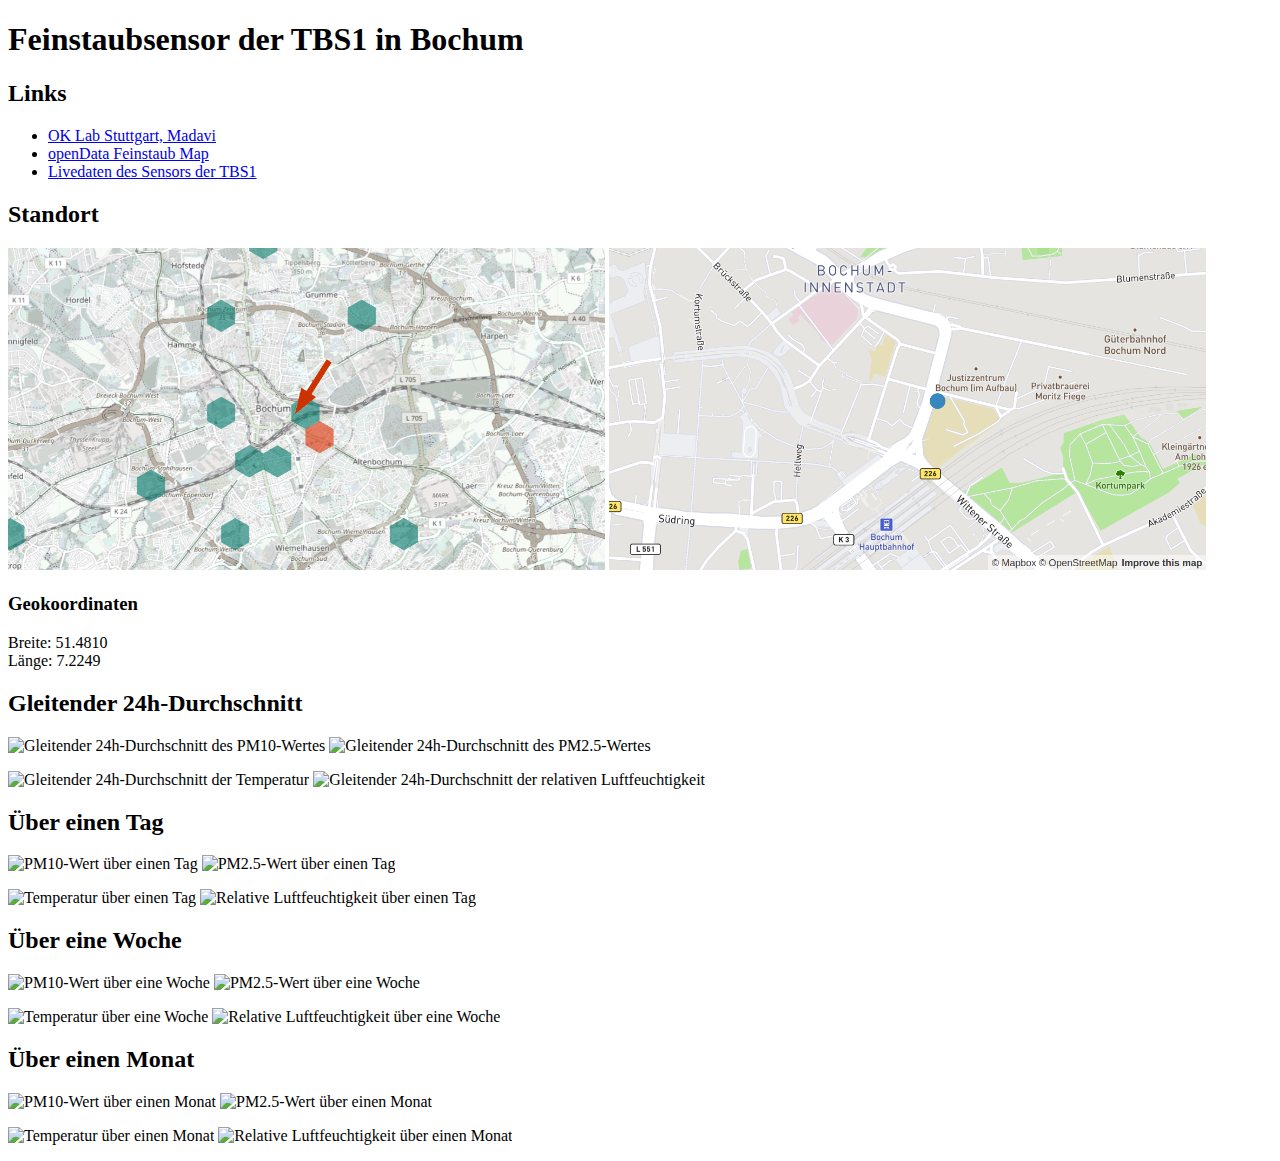
==== docs/index.html @ 2d45a122 "moved folder madavi to docs." ====
<!doctype html>
<html lang="de">
    <head>
        <meta charset="utf-8"> 
        <title>Feinstaubsensor der TBS1 in Bochum</title>
        <style type="text/css">
            <!--
                .abbildung {
                    width: 597px;
                }
                -->
        </style>
    </head>
    <body>
        <h1>Feinstaubsensor der TBS1 in Bochum</h1>
        <h2>Links</h2>
        <ul>
            <li><a href="https://www.madavi.de/ok-lab-stuttgart/">OK Lab Stuttgart, Madavi</a></li>
            <li><a href="http://bochum.maps.luftdaten.info/#13/51.4810/7.2248">openData Feinstaub Map</a></li>
            <li><a href="http://luftdaten.tbs1.de">Livedaten des Sensors der TBS1</a></li>
        </ul>
        <h2>Standort</h2>
        <p>
            <img class="abbildung" src="./standort/standort_wabe_pfeil.png" alt="Standort des Sensors in der Wabe" /> 
            <img class="abbildung" src="./standort/standort_punkt.png" alt="Standort des Sensors als Punkt" /> 
        </p>
        <h3>Geokoordinaten</h3>
        <p>
            Breite: 51.4810 <br />
            L&auml;nge: 7.2249
        </p>
        <h2>Gleitender 24h-Durchschnitt</h2>
        <p>
            <img class="abbildung" src="https://www.madavi.de/sensor/images/sensor-esp8266-3394227-sds011-1-floating.png" alt="Gleitender 24h-Durchschnitt des PM10-Wertes" /> 
            <img class="abbildung" src="https://www.madavi.de/sensor/images/sensor-esp8266-3394227-sds011-25-floating.png" alt="Gleitender 24h-Durchschnitt des PM2.5-Wertes" /> 
        </p>
        <p>
            <img class="abbildung" src="https://www.madavi.de/sensor/images/sensor-esp8266-3394227-dht-1-floating.png" alt="Gleitender 24h-Durchschnitt der Temperatur" />
            <img class="abbildung" src="https://www.madavi.de/sensor/images/sensor-esp8266-3394227-dht-25-floating.png" alt="Gleitender 24h-Durchschnitt der relativen Luftfeuchtigkeit" />
        </p>
        <h2>&Uuml;ber einen Tag</h2>
        <p>
            <img class="abbildung" src="https://www.madavi.de/sensor/images/sensor-esp8266-3394227-sds011-1-day.png" alt="PM10-Wert &uuml;ber einen Tag" />
            <img class="abbildung" src="https://www.madavi.de/sensor/images/sensor-esp8266-3394227-sds011-25-day.png" alt="PM2.5-Wert &uuml;ber einen Tag" />
        </p>
        <p>
            <img class="abbildung" src="https://www.madavi.de/sensor/images/sensor-esp8266-3394227-dht-1-day.png" alt="Temperatur &uuml;ber einen Tag" />
            <img class="abbildung" src="https://www.madavi.de/sensor/images/sensor-esp8266-3394227-dht-25-day.png" alt="Relative Luftfeuchtigkeit &uuml;ber einen Tag" />
        </p>
        <h2>&Uuml;ber eine Woche</h2>
        <p>
            <img class="abbildung" src="https://www.madavi.de/sensor/images/sensor-esp8266-3394227-sds011-1-week.png" alt="PM10-Wert &uuml;ber eine Woche" />
            <img class="abbildung" src="https://www.madavi.de/sensor/images/sensor-esp8266-3394227-sds011-25-week.png" alt="PM2.5-Wert &uuml;ber eine Woche" />
        </p>
        <p>
            <img class="abbildung" src="https://www.madavi.de/sensor/images/sensor-esp8266-3394227-dht-1-week.png" alt="Temperatur &uuml;ber eine Woche" />
            <img class="abbildung" src="https://www.madavi.de/sensor/images/sensor-esp8266-3394227-dht-25-week.png" alt="Relative Luftfeuchtigkeit &uuml;ber eine Woche" />
        </p>
        <h2>&Uuml;ber einen Monat</h2>
        <p>
            <img class="abbildung" src="https://www.madavi.de/sensor/images/sensor-esp8266-3394227-sds011-1-month.png" alt="PM10-Wert &uuml;ber einen Monat" />
            <img class="abbildung" src="https://www.madavi.de/sensor/images/sensor-esp8266-3394227-sds011-25-month.png" alt="PM2.5-Wert &uuml;ber einen Monat" />
        </p>
        <p>
            <img class="abbildung" src="https://www.madavi.de/sensor/images/sensor-esp8266-3394227-dht-1-month.png" alt="Temperatur &uuml;ber einen Monat" />
            <img class="abbildung" src="https://www.madavi.de/sensor/images/sensor-esp8266-3394227-dht-25-month.png" alt="Relative Luftfeuchtigkeit &uuml;ber einen Monat" />
        </p>
    </body>
</html>
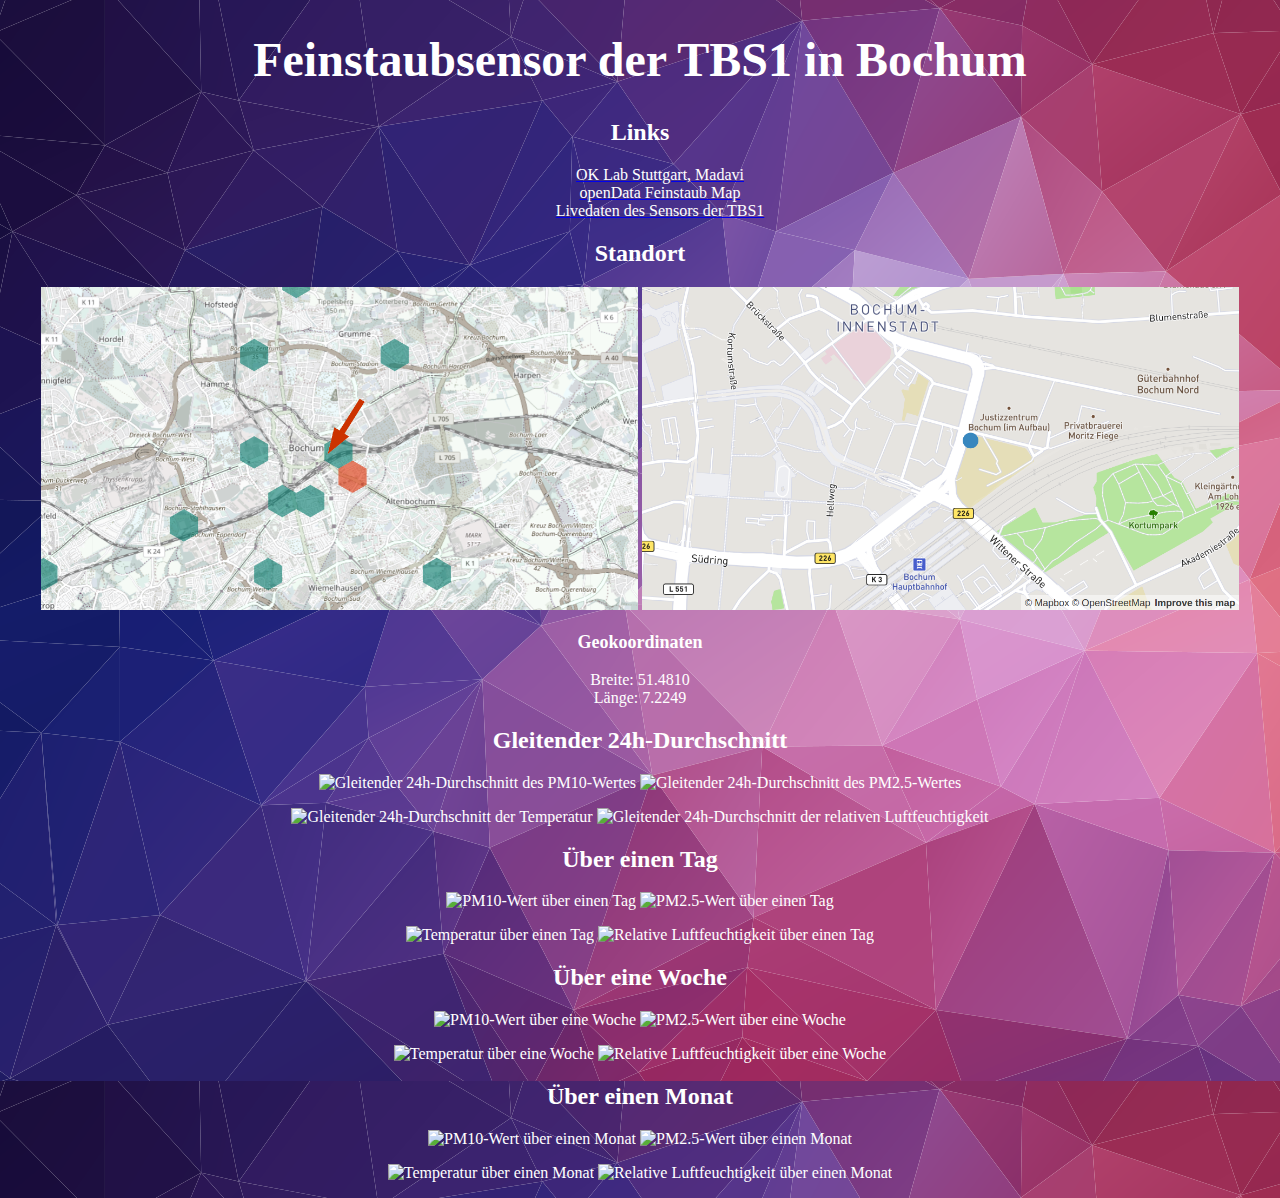
==== commit d3f47115: "html neu aufgearbeitet" ====
--- a/docs/index.html
+++ b/docs/index.html
@@ -9,15 +9,20 @@
                     width: 597px;
                 }
                 -->
+			h1 { color:white; font-size:48px; font-family:Tahoma }
+			h2 { color:white; font-size:24px; font-family:Tahoma }
+			h3 { color:white; font-size:18px; font-family:Tahoma }
+			ul { color:white; font-size:16px; font-family:Tahoma }
         </style>
     </head>
-    <body>
+    <body background="bg.png">
+	<div align="center">
         <h1>Feinstaubsensor der TBS1 in Bochum</h1>
         <h2>Links</h2>
         <ul>
-            <li><a href="https://www.madavi.de/ok-lab-stuttgart/">OK Lab Stuttgart, Madavi</a></li>
-            <li><a href="http://bochum.maps.luftdaten.info/#13/51.4810/7.2248">openData Feinstaub Map</a></li>
-            <li><a href="http://luftdaten.tbs1.de">Livedaten des Sensors der TBS1</a></li>
+            <a href="https://www.madavi.de/ok-lab-stuttgart/"><font color="white">OK Lab Stuttgart, Madavi</a><br>
+            <a href="http://bochum.maps.luftdaten.info/#13/51.4810/7.2248"><font color="white">openData Feinstaub Map</a><br>
+            <a href="https://itawiki.tbs1.de/feinstaub/current_values.html"><font color="white">Livedaten des Sensors der TBS1</a><br>
         </ul>
         <h2>Standort</h2>
         <p>
@@ -25,7 +30,7 @@
             <img class="abbildung" src="./standort/standort_punkt.png" alt="Standort des Sensors als Punkt" /> 
         </p>
         <h3>Geokoordinaten</h3>
-        <p>
+        <p style="font-family: Tahoma; color:white">
             Breite: 51.4810 <br />
             L&auml;nge: 7.2249
         </p>
@@ -65,6 +70,7 @@
             <img class="abbildung" src="https://www.madavi.de/sensor/images/sensor-esp8266-3394227-dht-1-month.png" alt="Temperatur &uuml;ber einen Monat" />
             <img class="abbildung" src="https://www.madavi.de/sensor/images/sensor-esp8266-3394227-dht-25-month.png" alt="Relative Luftfeuchtigkeit &uuml;ber einen Monat" />
         </p>
+	</div>
     </body>
 </html>
 
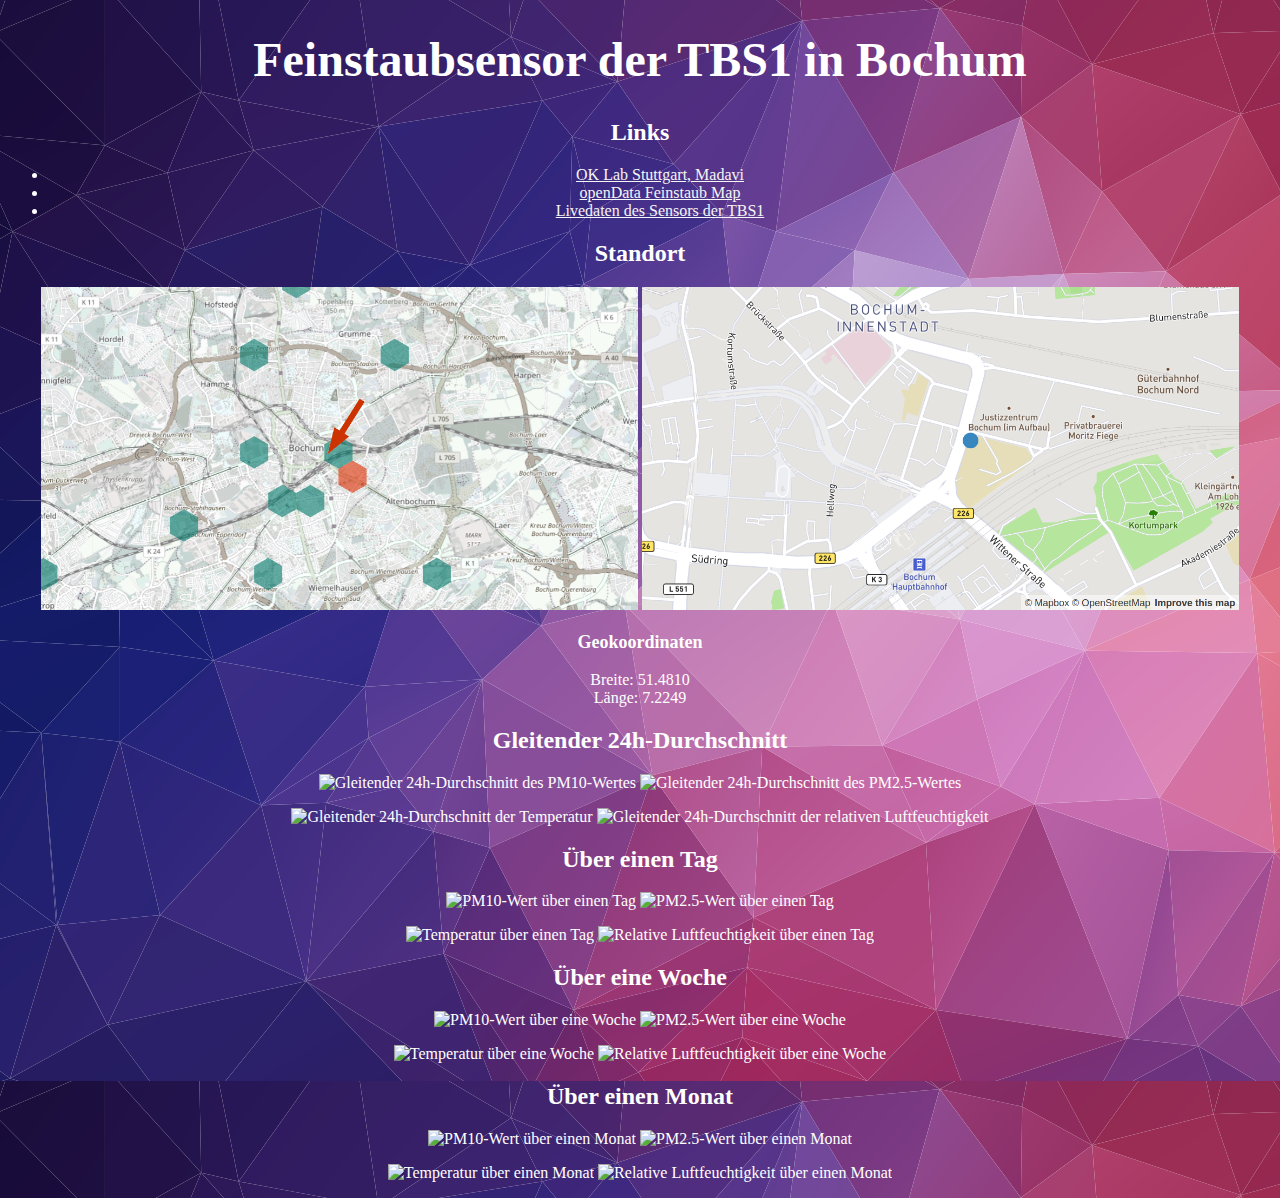
==== commit ea87a25e: "switched to css stylesheet for formatting." ====
--- a/docs/index.html
+++ b/docs/index.html
@@ -2,75 +2,111 @@
 <html lang="de">
     <head>
         <meta charset="utf-8"> 
+		<link href="favicon.ico" rel="shortcut icon">
+        <link rel="stylesheet" href="custom.css">
         <title>Feinstaubsensor der TBS1 in Bochum</title>
-        <style type="text/css">
-            <!--
-                .abbildung {
-                    width: 597px;
-                }
-                -->
-			h1 { color:white; font-size:48px; font-family:Tahoma }
-			h2 { color:white; font-size:24px; font-family:Tahoma }
-			h3 { color:white; font-size:18px; font-family:Tahoma }
-			ul { color:white; font-size:16px; font-family:Tahoma }
-        </style>
     </head>
     <body background="bg.png">
 	<div align="center">
         <h1>Feinstaubsensor der TBS1 in Bochum</h1>
         <h2>Links</h2>
         <ul>
-            <a href="https://www.madavi.de/ok-lab-stuttgart/"><font color="white">OK Lab Stuttgart, Madavi</a><br>
-            <a href="http://bochum.maps.luftdaten.info/#13/51.4810/7.2248"><font color="white">openData Feinstaub Map</a><br>
-            <a href="https://itawiki.tbs1.de/feinstaub/current_values.html"><font color="white">Livedaten des Sensors der TBS1</a><br>
+            <li>
+                <a href="https://www.madavi.de/ok-lab-stuttgart/">
+                OK Lab Stuttgart, Madavi
+                </a>
+            </li>
+            <li>
+                <a href="http://bochum.maps.luftdaten.info/#13/51.4810/7.2248">
+                openData Feinstaub Map
+                </a>
+            </li>
+            <li>
+                <a href="https://it.tbs1.de/luftdaten/">
+                Livedaten des Sensors der TBS1
+                </a>
+            </li>
         </ul>
         <h2>Standort</h2>
         <p>
-            <img class="abbildung" src="./standort/standort_wabe_pfeil.png" alt="Standort des Sensors in der Wabe" /> 
-            <img class="abbildung" src="./standort/standort_punkt.png" alt="Standort des Sensors als Punkt" /> 
+            <img class="abbildung" src="./standort/standort_wabe_pfeil.png"
+                 alt="Standort des Sensors in der Wabe" />
+            <img class="abbildung" src="./standort/standort_punkt.png"
+                 alt="Standort des Sensors als Punkt" />
         </p>
         <h3>Geokoordinaten</h3>
-        <p style="font-family: Tahoma; color:white">
+        <p>
             Breite: 51.4810 <br />
             L&auml;nge: 7.2249
         </p>
         <h2>Gleitender 24h-Durchschnitt</h2>
         <p>
-            <img class="abbildung" src="https://www.madavi.de/sensor/images/sensor-esp8266-3394227-sds011-1-floating.png" alt="Gleitender 24h-Durchschnitt des PM10-Wertes" /> 
-            <img class="abbildung" src="https://www.madavi.de/sensor/images/sensor-esp8266-3394227-sds011-25-floating.png" alt="Gleitender 24h-Durchschnitt des PM2.5-Wertes" /> 
+            <img class="abbildung"
+                 src="https://www.madavi.de/sensor/images/sensor-esp8266-3394227-sds011-1-floating.png"
+                 alt="Gleitender 24h-Durchschnitt des PM10-Wertes" />
+            <img class="abbildung"
+                 src="https://www.madavi.de/sensor/images/sensor-esp8266-3394227-sds011-25-floating.png"
+                 alt="Gleitender 24h-Durchschnitt des PM2.5-Wertes" />
         </p>
         <p>
-            <img class="abbildung" src="https://www.madavi.de/sensor/images/sensor-esp8266-3394227-dht-1-floating.png" alt="Gleitender 24h-Durchschnitt der Temperatur" />
-            <img class="abbildung" src="https://www.madavi.de/sensor/images/sensor-esp8266-3394227-dht-25-floating.png" alt="Gleitender 24h-Durchschnitt der relativen Luftfeuchtigkeit" />
+            <img class="abbildung"
+                 src="https://www.madavi.de/sensor/images/sensor-esp8266-3394227-dht-1-floating.png"
+                 alt="Gleitender 24h-Durchschnitt der Temperatur" />
+            <img class="abbildung"
+                 src="https://www.madavi.de/sensor/images/sensor-esp8266-3394227-dht-25-floating.png"
+                 alt="Gleitender 24h-Durchschnitt der relativen Luftfeuchtigkeit" />
         </p>
-        <h2>&Uuml;ber einen Tag</h2>
+        <h2>Über einen Tag</h2>
         <p>
-            <img class="abbildung" src="https://www.madavi.de/sensor/images/sensor-esp8266-3394227-sds011-1-day.png" alt="PM10-Wert &uuml;ber einen Tag" />
-            <img class="abbildung" src="https://www.madavi.de/sensor/images/sensor-esp8266-3394227-sds011-25-day.png" alt="PM2.5-Wert &uuml;ber einen Tag" />
+            <img class="abbildung"
+                 src="https://www.madavi.de/sensor/images/sensor-esp8266-3394227-sds011-1-day.png"
+                 alt="PM10-Wert &uuml;ber einen Tag" />
+            <img class="abbildung"
+                 src="https://www.madavi.de/sensor/images/sensor-esp8266-3394227-sds011-25-day.png"
+                 alt="PM2.5-Wert &uuml;ber einen Tag" />
         </p>
         <p>
-            <img class="abbildung" src="https://www.madavi.de/sensor/images/sensor-esp8266-3394227-dht-1-day.png" alt="Temperatur &uuml;ber einen Tag" />
-            <img class="abbildung" src="https://www.madavi.de/sensor/images/sensor-esp8266-3394227-dht-25-day.png" alt="Relative Luftfeuchtigkeit &uuml;ber einen Tag" />
+            <img class="abbildung"
+                 src="https://www.madavi.de/sensor/images/sensor-esp8266-3394227-dht-1-day.png"
+                 alt="Temperatur &uuml;ber einen Tag" />
+            <img class="abbildung"
+                 src="https://www.madavi.de/sensor/images/sensor-esp8266-3394227-dht-25-day.png"
+                 alt="Relative Luftfeuchtigkeit &uuml;ber einen Tag" />
         </p>
         <h2>&Uuml;ber eine Woche</h2>
         <p>
-            <img class="abbildung" src="https://www.madavi.de/sensor/images/sensor-esp8266-3394227-sds011-1-week.png" alt="PM10-Wert &uuml;ber eine Woche" />
-            <img class="abbildung" src="https://www.madavi.de/sensor/images/sensor-esp8266-3394227-sds011-25-week.png" alt="PM2.5-Wert &uuml;ber eine Woche" />
+            <img class="abbildung"
+                 src="https://www.madavi.de/sensor/images/sensor-esp8266-3394227-sds011-1-week.png"
+                 alt="PM10-Wert &uuml;ber eine Woche" />
+            <img class="abbildung"
+                 src="https://www.madavi.de/sensor/images/sensor-esp8266-3394227-sds011-25-week.png"
+                 alt="PM2.5-Wert &uuml;ber eine Woche" />
         </p>
         <p>
-            <img class="abbildung" src="https://www.madavi.de/sensor/images/sensor-esp8266-3394227-dht-1-week.png" alt="Temperatur &uuml;ber eine Woche" />
-            <img class="abbildung" src="https://www.madavi.de/sensor/images/sensor-esp8266-3394227-dht-25-week.png" alt="Relative Luftfeuchtigkeit &uuml;ber eine Woche" />
+            <img class="abbildung"
+                 src="https://www.madavi.de/sensor/images/sensor-esp8266-3394227-dht-1-week.png"
+                 alt="Temperatur &uuml;ber eine Woche" />
+            <img class="abbildung"
+                 src="https://www.madavi.de/sensor/images/sensor-esp8266-3394227-dht-25-week.png"
+                 alt="Relative Luftfeuchtigkeit &uuml;ber eine Woche" />
         </p>
         <h2>&Uuml;ber einen Monat</h2>
         <p>
-            <img class="abbildung" src="https://www.madavi.de/sensor/images/sensor-esp8266-3394227-sds011-1-month.png" alt="PM10-Wert &uuml;ber einen Monat" />
-            <img class="abbildung" src="https://www.madavi.de/sensor/images/sensor-esp8266-3394227-sds011-25-month.png" alt="PM2.5-Wert &uuml;ber einen Monat" />
+            <img class="abbildung"
+                 src="https://www.madavi.de/sensor/images/sensor-esp8266-3394227-sds011-1-month.png"
+                 alt="PM10-Wert &uuml;ber einen Monat" />
+            <img class="abbildung"
+                 src="https://www.madavi.de/sensor/images/sensor-esp8266-3394227-sds011-25-month.png"
+                 alt="PM2.5-Wert &uuml;ber einen Monat" />
         </p>
         <p>
-            <img class="abbildung" src="https://www.madavi.de/sensor/images/sensor-esp8266-3394227-dht-1-month.png" alt="Temperatur &uuml;ber einen Monat" />
-            <img class="abbildung" src="https://www.madavi.de/sensor/images/sensor-esp8266-3394227-dht-25-month.png" alt="Relative Luftfeuchtigkeit &uuml;ber einen Monat" />
+            <img class="abbildung"
+                 src="https://www.madavi.de/sensor/images/sensor-esp8266-3394227-dht-1-month.png"
+                 alt="Temperatur &uuml;ber einen Monat" />
+            <img class="abbildung"
+                 src="https://www.madavi.de/sensor/images/sensor-esp8266-3394227-dht-25-month.png"
+                 alt="Relative Luftfeuchtigkeit &uuml;ber einen Monat" />
         </p>
 	</div>
     </body>
 </html>
-
--- a/docs/custom.css
+++ b/docs/custom.css
@@ -0,0 +1,14 @@
+.abbildung {
+    width: 597px;
+}
+
+body {
+    color:white;
+    font-family: Tahoma, serif;
+}
+
+h1 { font-size:48px; }
+h2 { font-size:24px; }
+h3 { font-size:18px; }
+ul { font-size:16px; }
+a { color:whitesmoke}
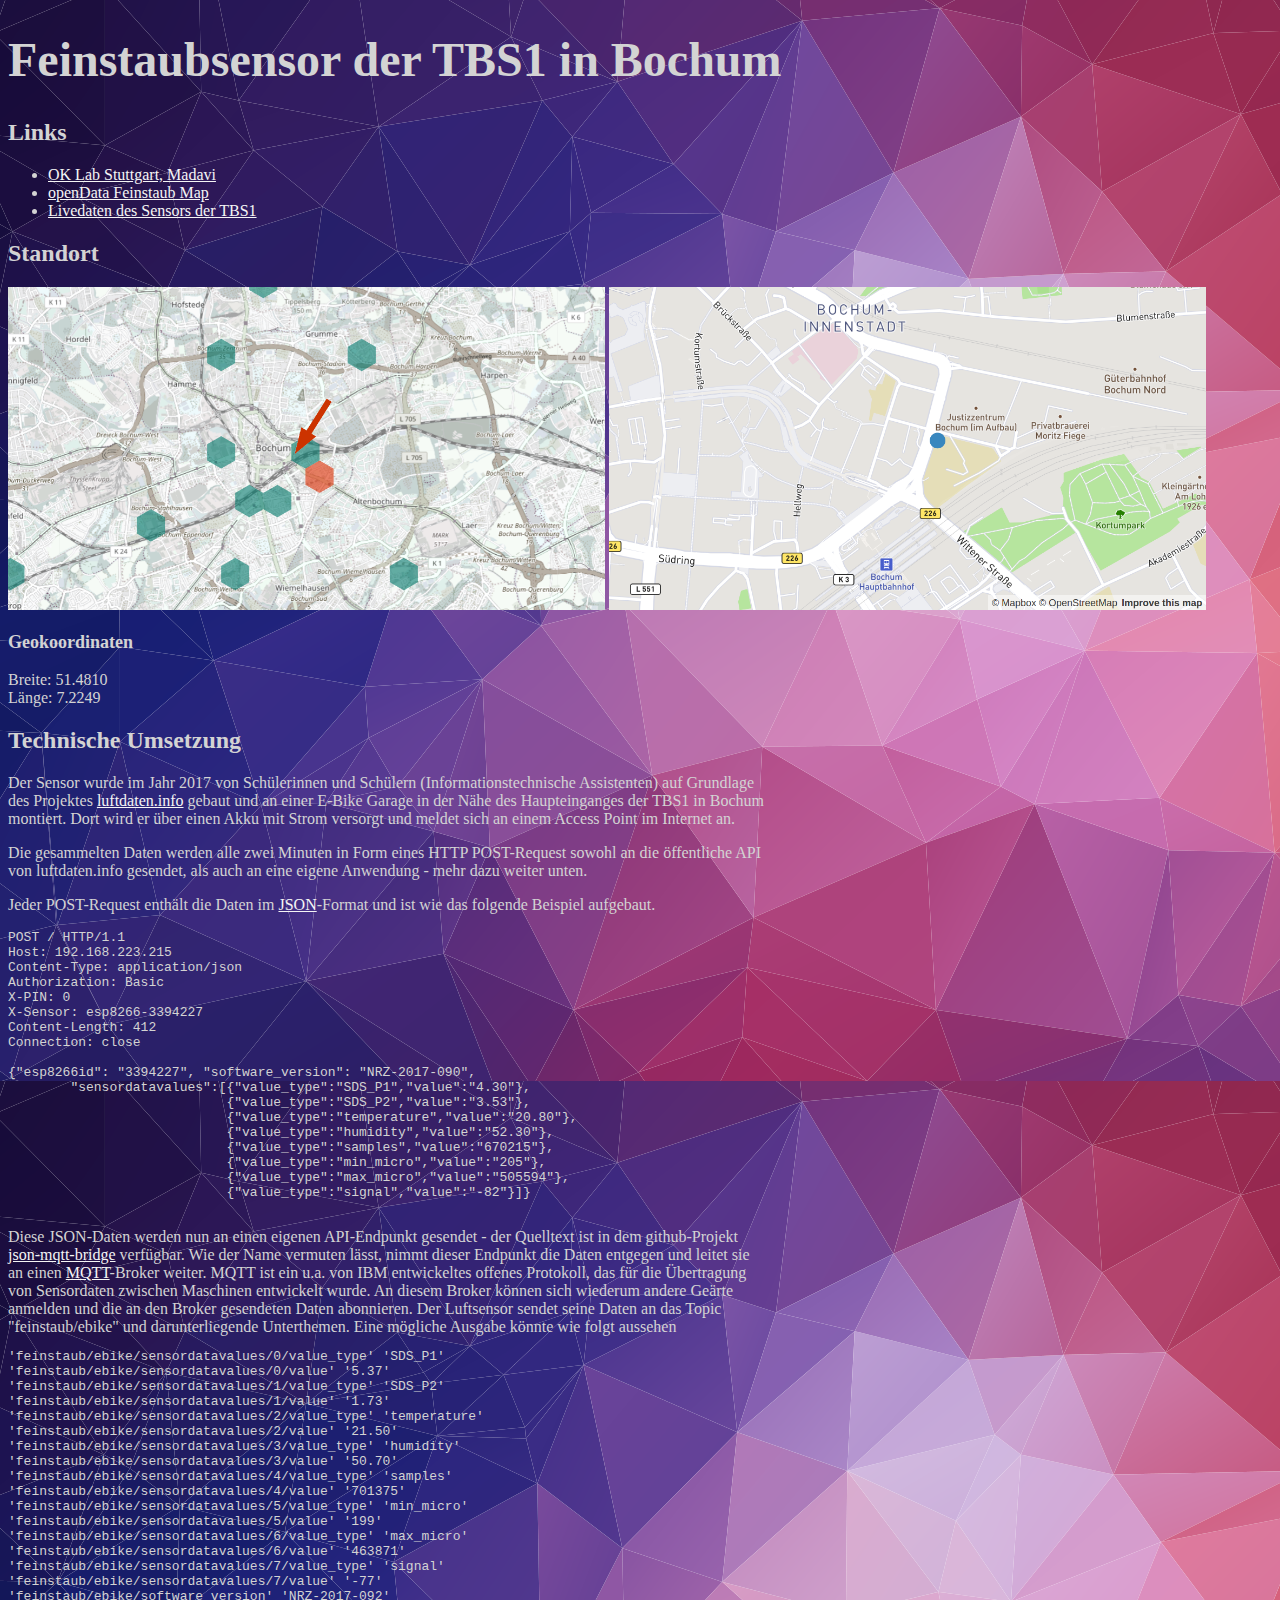
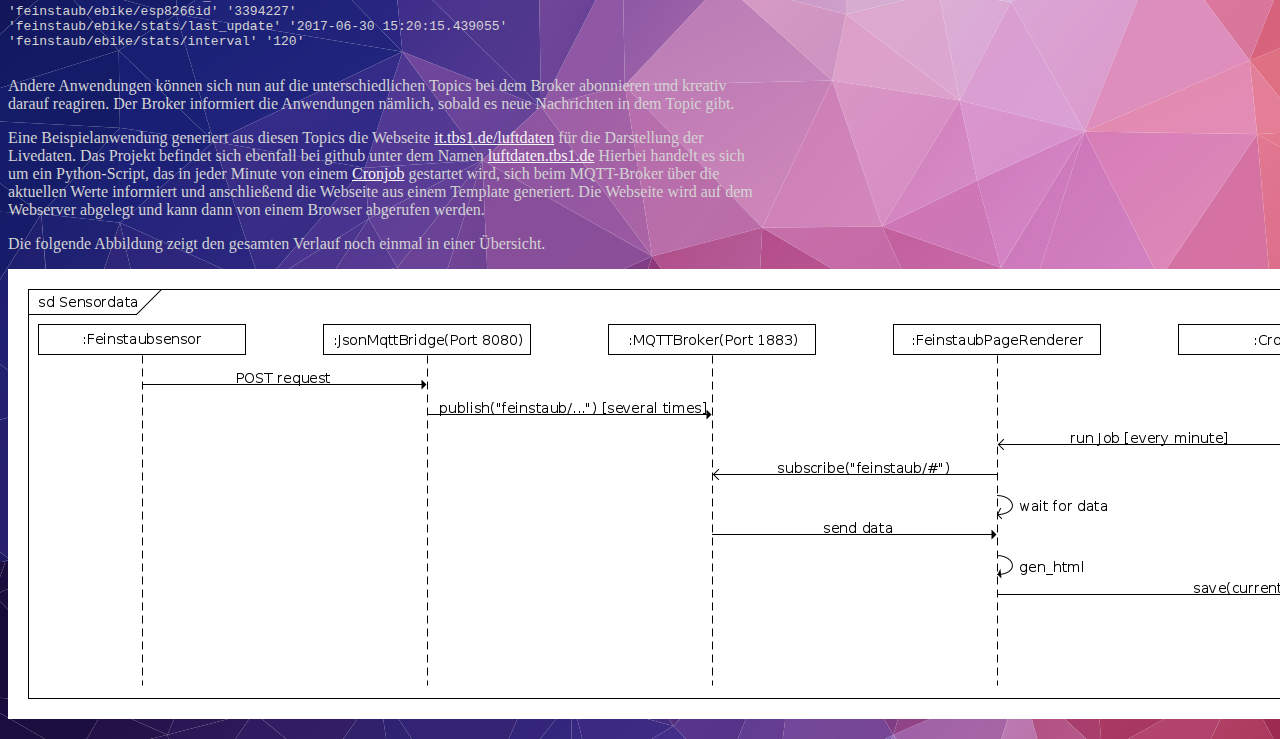
==== commit 55946096: "removed statistical data and added technical information." ====
--- a/docs/index.html
+++ b/docs/index.html
@@ -1,112 +1,144 @@
 <!doctype html>
 <html lang="de">
-    <head>
-        <meta charset="utf-8"> 
-		<link href="favicon.ico" rel="shortcut icon">
-        <link rel="stylesheet" href="custom.css">
-        <title>Feinstaubsensor der TBS1 in Bochum</title>
-    </head>
-    <body background="bg.png">
-	<div align="center">
-        <h1>Feinstaubsensor der TBS1 in Bochum</h1>
-        <h2>Links</h2>
-        <ul>
-            <li>
-                <a href="https://www.madavi.de/ok-lab-stuttgart/">
-                OK Lab Stuttgart, Madavi
-                </a>
-            </li>
-            <li>
-                <a href="http://bochum.maps.luftdaten.info/#13/51.4810/7.2248">
-                openData Feinstaub Map
-                </a>
-            </li>
-            <li>
-                <a href="https://it.tbs1.de/luftdaten/">
-                Livedaten des Sensors der TBS1
-                </a>
-            </li>
-        </ul>
-        <h2>Standort</h2>
-        <p>
-            <img class="abbildung" src="./standort/standort_wabe_pfeil.png"
-                 alt="Standort des Sensors in der Wabe" />
-            <img class="abbildung" src="./standort/standort_punkt.png"
-                 alt="Standort des Sensors als Punkt" />
-        </p>
-        <h3>Geokoordinaten</h3>
-        <p>
-            Breite: 51.4810 <br />
-            L&auml;nge: 7.2249
-        </p>
-        <h2>Gleitender 24h-Durchschnitt</h2>
-        <p>
-            <img class="abbildung"
-                 src="https://www.madavi.de/sensor/images/sensor-esp8266-3394227-sds011-1-floating.png"
-                 alt="Gleitender 24h-Durchschnitt des PM10-Wertes" />
-            <img class="abbildung"
-                 src="https://www.madavi.de/sensor/images/sensor-esp8266-3394227-sds011-25-floating.png"
-                 alt="Gleitender 24h-Durchschnitt des PM2.5-Wertes" />
-        </p>
-        <p>
-            <img class="abbildung"
-                 src="https://www.madavi.de/sensor/images/sensor-esp8266-3394227-dht-1-floating.png"
-                 alt="Gleitender 24h-Durchschnitt der Temperatur" />
-            <img class="abbildung"
-                 src="https://www.madavi.de/sensor/images/sensor-esp8266-3394227-dht-25-floating.png"
-                 alt="Gleitender 24h-Durchschnitt der relativen Luftfeuchtigkeit" />
-        </p>
-        <h2>Über einen Tag</h2>
-        <p>
-            <img class="abbildung"
-                 src="https://www.madavi.de/sensor/images/sensor-esp8266-3394227-sds011-1-day.png"
-                 alt="PM10-Wert &uuml;ber einen Tag" />
-            <img class="abbildung"
-                 src="https://www.madavi.de/sensor/images/sensor-esp8266-3394227-sds011-25-day.png"
-                 alt="PM2.5-Wert &uuml;ber einen Tag" />
-        </p>
-        <p>
-            <img class="abbildung"
-                 src="https://www.madavi.de/sensor/images/sensor-esp8266-3394227-dht-1-day.png"
-                 alt="Temperatur &uuml;ber einen Tag" />
-            <img class="abbildung"
-                 src="https://www.madavi.de/sensor/images/sensor-esp8266-3394227-dht-25-day.png"
-                 alt="Relative Luftfeuchtigkeit &uuml;ber einen Tag" />
-        </p>
-        <h2>&Uuml;ber eine Woche</h2>
-        <p>
-            <img class="abbildung"
-                 src="https://www.madavi.de/sensor/images/sensor-esp8266-3394227-sds011-1-week.png"
-                 alt="PM10-Wert &uuml;ber eine Woche" />
-            <img class="abbildung"
-                 src="https://www.madavi.de/sensor/images/sensor-esp8266-3394227-sds011-25-week.png"
-                 alt="PM2.5-Wert &uuml;ber eine Woche" />
-        </p>
-        <p>
-            <img class="abbildung"
-                 src="https://www.madavi.de/sensor/images/sensor-esp8266-3394227-dht-1-week.png"
-                 alt="Temperatur &uuml;ber eine Woche" />
-            <img class="abbildung"
-                 src="https://www.madavi.de/sensor/images/sensor-esp8266-3394227-dht-25-week.png"
-                 alt="Relative Luftfeuchtigkeit &uuml;ber eine Woche" />
-        </p>
-        <h2>&Uuml;ber einen Monat</h2>
-        <p>
-            <img class="abbildung"
-                 src="https://www.madavi.de/sensor/images/sensor-esp8266-3394227-sds011-1-month.png"
-                 alt="PM10-Wert &uuml;ber einen Monat" />
-            <img class="abbildung"
-                 src="https://www.madavi.de/sensor/images/sensor-esp8266-3394227-sds011-25-month.png"
-                 alt="PM2.5-Wert &uuml;ber einen Monat" />
-        </p>
-        <p>
-            <img class="abbildung"
-                 src="https://www.madavi.de/sensor/images/sensor-esp8266-3394227-dht-1-month.png"
-                 alt="Temperatur &uuml;ber einen Monat" />
-            <img class="abbildung"
-                 src="https://www.madavi.de/sensor/images/sensor-esp8266-3394227-dht-25-month.png"
-                 alt="Relative Luftfeuchtigkeit &uuml;ber einen Monat" />
-        </p>
-	</div>
-    </body>
+<head>
+    <meta charset="utf-8">
+    <link href="favicon.ico" rel="shortcut icon">
+    <link rel="stylesheet" href="tbs1_stylesheet.css">
+    <title>Feinstaubsensor der TBS1 in Bochum</title>
+</head>
+<body>
+<h1>Feinstaubsensor der TBS1 in Bochum</h1>
+
+<h2>Links</h2>
+<ul>
+    <li>
+        <a href="https://www.madavi.de/ok-lab-stuttgart/">
+            OK Lab Stuttgart, Madavi
+        </a>
+    </li>
+    <li>
+        <a href="http://bochum.maps.luftdaten.info/#13/51.4810/7.2248">
+            openData Feinstaub Map
+        </a>
+    </li>
+    <li>
+        <a href="https://it.tbs1.de/luftdaten/">
+            Livedaten des Sensors der TBS1
+        </a>
+    </li>
+</ul>
+
+<h2>Standort</h2>
+<p>
+    <img class="abbildung" src="./standort/standort_wabe_pfeil.png"
+         alt="Standort des Sensors in der Wabe"/>
+    <img class="abbildung" src="./standort/standort_punkt.png"
+         alt="Standort des Sensors als Punkt"/>
+</p>
+
+<h3>Geokoordinaten</h3>
+<p>
+    Breite: 51.4810 <br/>
+    L&auml;nge: 7.2249
+</p>
+
+<h2>Technische Umsetzung</h2>
+<div class="text">
+    Der Sensor wurde im Jahr 2017 von Schülerinnen und Schülern
+    (Informationstechnische Assistenten) auf Grundlage des Projektes
+    <a href="http://www.luftdaten.info">luftdaten.info</a> gebaut und
+    an einer E-Bike Garage in der Nähe des Haupteinganges der TBS1 in Bochum
+    montiert.
+    <!-- TODO Hier wäre ein Bild schön -->
+    Dort wird er über einen Akku mit Strom versorgt und meldet sich an einem
+    Access Point im Internet an.
+    <p />
+    Die gesammelten Daten werden alle zwei Minuten in Form eines HTTP
+    POST-Request sowohl an die
+    öffentliche API von luftdaten.info gesendet, als auch an eine eigene
+    Anwendung - mehr dazu weiter unten.
+    <p />
+    Jeder POST-Request enthält die Daten im
+    <a href="https://de.wikipedia.org/wiki/JavaScript_Object_Notation">JSON</a>-Format
+    und ist wie das folgende Beispiel aufgebaut.
+    <pre>
+POST / HTTP/1.1
+Host: 192.168.223.215
+Content-Type: application/json
+Authorization: Basic
+X-PIN: 0
+X-Sensor: esp8266-3394227
+Content-Length: 412
+Connection: close
+
+{"esp8266id": "3394227", "software_version": "NRZ-2017-090",
+        "sensordatavalues":[{"value_type":"SDS_P1","value":"4.30"},
+                            {"value_type":"SDS_P2","value":"3.53"},
+                            {"value_type":"temperature","value":"20.80"},
+                            {"value_type":"humidity","value":"52.30"},
+                            {"value_type":"samples","value":"670215"},
+                            {"value_type":"min_micro","value":"205"},
+                            {"value_type":"max_micro","value":"505594"},
+                            {"value_type":"signal","value":"-82"}]}
+    </pre>
+
+    Diese JSON-Daten werden nun an einen eigenen API-Endpunkt gesendet - der
+    Quelltext ist in dem github-Projekt
+    <a href="https://github.com/tbs1-bo/feinstaub-json-mqtt-bridge">json-mqtt-bridge</a>
+    verfügbar. Wie der Name vermuten lässt, nimmt dieser Endpunkt die Daten
+    entgegen und leitet sie an einen
+    <a href="https://de.wikipedia.org/wiki/MQTT">MQTT</a>-Broker
+    weiter. MQTT ist ein u.a. von IBM entwickeltes offenes Protokoll,
+    das für die Übertragung von Sensordaten zwischen Maschinen entwickelt wurde.
+    An diesem Broker können sich wiederum andere Geärte anmelden und die an den
+    Broker gesendeten Daten abonnieren. Der Luftsensor sendet seine Daten
+    an das Topic "feinstaub/ebike" und darunterliegende Unterthemen. Eine
+    mögliche Ausgabe könnte wie folgt aussehen
+
+    <pre>
+'feinstaub/ebike/sensordatavalues/0/value_type' 'SDS_P1'
+'feinstaub/ebike/sensordatavalues/0/value' '5.37'
+'feinstaub/ebike/sensordatavalues/1/value_type' 'SDS_P2'
+'feinstaub/ebike/sensordatavalues/1/value' '1.73'
+'feinstaub/ebike/sensordatavalues/2/value_type' 'temperature'
+'feinstaub/ebike/sensordatavalues/2/value' '21.50'
+'feinstaub/ebike/sensordatavalues/3/value_type' 'humidity'
+'feinstaub/ebike/sensordatavalues/3/value' '50.70'
+'feinstaub/ebike/sensordatavalues/4/value_type' 'samples'
+'feinstaub/ebike/sensordatavalues/4/value' '701375'
+'feinstaub/ebike/sensordatavalues/5/value_type' 'min_micro'
+'feinstaub/ebike/sensordatavalues/5/value' '199'
+'feinstaub/ebike/sensordatavalues/6/value_type' 'max_micro'
+'feinstaub/ebike/sensordatavalues/6/value' '463871'
+'feinstaub/ebike/sensordatavalues/7/value_type' 'signal'
+'feinstaub/ebike/sensordatavalues/7/value' '-77'
+'feinstaub/ebike/software_version' 'NRZ-2017-092'
+'feinstaub/ebike/esp8266id' '3394227'
+'feinstaub/ebike/stats/last_update' '2017-06-30 15:20:15.439055'
+'feinstaub/ebike/stats/interval' '120'
+    </pre>
+
+    Andere Anwendungen können sich nun auf die unterschiedlichen
+    Topics bei dem Broker abonnieren und kreativ darauf reagiren. Der Broker
+    informiert die Anwendungen nämlich, sobald
+    es neue Nachrichten in dem Topic gibt.
+    <p/>
+    Eine Beispielanwendung generiert aus diesen Topics die Webseite
+    <a href="https://it.tbs1.de/luftdaten">it.tbs1.de/luftdaten</a> für die
+    Darstellung der Livedaten. Das Projekt befindet sich ebenfall bei github
+    unter dem Namen
+    <a href="https://github.com/tbs1-bo/luftdaten.tbs1.de">luftdaten.tbs1.de</a>
+    Hierbei handelt es sich um ein Python-Script, das in jeder Minute
+    von einem <a href="https://de.wikipedia.org/wiki/Cron">Cronjob</a>
+    gestartet wird, sich beim MQTT-Broker über die aktuellen Werte informiert
+    und anschließend die Webseite aus einem Template generiert. Die Webseite
+    wird auf dem Webserver abgelegt und kann dann von einem Browser abgerufen
+    werden.
+    <p/>
+    Die folgende Abbildung zeigt den gesamten Verlauf noch einmal in einer
+    Übersicht.
+    <p/>
+    <img src="sd_overview.png"/>
+</div>
+</body>
 </html>
--- a/docs/tbs1_stylesheet.css
+++ b/docs/tbs1_stylesheet.css
@@ -0,0 +1,20 @@
+.abbildung {
+    width: 597px;
+}
+
+body {
+    color:lightgray;
+    font-family: Tahoma, serif;
+    background-image: url("bg.png");
+}
+
+.text {
+    width: 60%;
+}
+
+/* TODO absolute durch relative Werte ersetzen */
+h1 { font-size:48px; }
+h2 { font-size:24px; }
+h3 { font-size:18px; }
+ul { font-size:16px; }
+a { color:whitesmoke}
